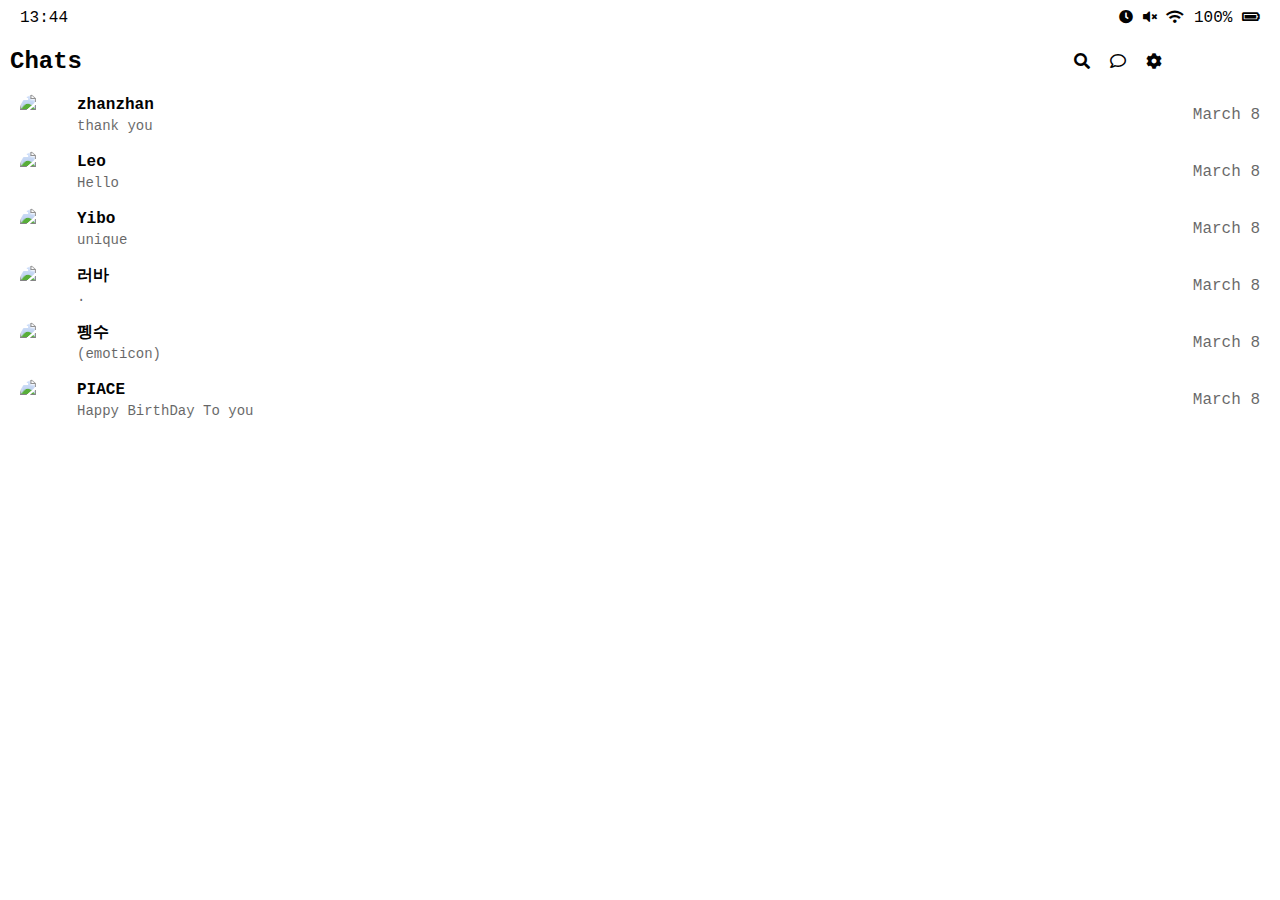
==== index.html @ af73e0ff "이미지변경" ====
<!DOCTYPE html>
<html lang="en">

<head>
    <meta charset="UTF-8">
    <meta name="viewport" content="width=device-width, initial-scale=1.0">
    <meta http-equiv="X-UA-Compatible" content="ie=edge">
    <title>Chat | KAKAO CLONE</title>
    <link rel="stylesheet" href="css/styles.css">
    <link rel="stylesheet" href="https://cdnjs.cloudflare.com/ajax/libs/font-awesome/5.11.2/css/all.css" class="rel">
</head>


<body>
    <div class="status-bar">
        <div class="status-bar__column">
            <span class="sttust-bar__clock">13:54</span>
        </div>

        <div class="status-bar__column">
            <i class="fas fa-clock"></i>
            <i class="fas fa-volume-mute"></i>
            <i class="fas fa-wifi"></i>
            <span class="status-bar__battery-leve">100%</span>
            <i class="fas fa-battery-full"></i>
        </div>
    </div>
    <header class="header">
        <div class="header__header-column">
            <h1 class="header__title">Chats</h1>
        </div>
        <div class="header__header-column">
            <span class="header__icon"><i class="fas fa-search"></i></span>
            <span class="header__icon"><i class="far fa-comment"></i></span>
            <span class="header__icon"><i class="fas fa-cog"></i></span>
        </div>
    </header>
    <main class="chats">
        <ul class="chats__list">
            <li class="chats__chat chat">
                <a href="./chat.html">
                    <div class="chats__chats friend friend--lg">
                        <div class="friend__column">
                            <div class="m-avatar friend__avatar">
                                <img src="https://i.pinimg.com/564x/78/47/7a/78477a75c9b2b70a03f77fb3fcc48140.jpg" />
                            </div>
                            <div class="friend__content">
                                <span class="friend__name">zhanzhan</span>
                                <span class="friend__bottom-text">thank you</span>
                            </div>
                        </div>
                        <div class="friend__column">
                            <span class="chat__timestmp">March 8</span>
                        </div>
                    </div>
                </a>
            </li>
            <li class="chats__chat chat">
                <a href="./chat.html">
                    <div class="chats__chats friend friend--lg">
                        <div class="friend__column">
                            <div class="m-avatar friend__avatar">
                                <img src="https://i.pinimg.com/564x/d6/d0/a1/d6d0a165126dccb92a91fec6926e8a24.jpg" />
                            </div>
                            <div class="friend__content">
                                <span class="friend__name">Leo</span>
                                <span class="friend__bottom-text">Hello</span>
                            </div>
                        </div>
                        <div class="friend__column">
                            <span class="chat__timestmp">March 8</span>
                        </div>
                    </div>
                </a>
            </li>
            <li class="chats__chat chat">
                <a href="./chat.html">
                    <div class="chats__chats friend friend--lg\">
                        <div class="friend__column">
                            <div class="m-avatar friend__avatar">
                                <img src="https://i.pinimg.com/564x/f7/66/31/f7663134b1e323bd7e62934d30d71c9f.jpg" />
                            </div>
                            <div class="friend__content">
                                <span class="friend__name">Yibo</span>
                                <span class="friend__bottom-text">unique</span>
                            </div>
                        </div>
                        <div class="friend__column">
                            <span class="chat__timestmp">March 8</span>
                        </div>
                    </div>
                </a>

            </li>
            <li class="chats__chat chat">
                <a href="./chat.html">
                    <div class="chats__chats friend friend--lg">
                        <div class="friend__column">
                            <div class="m-avatar friend__avatar">
                                <img src="https://i.pinimg.com/564x/c0/1f/d3/c01fd33f583364756d0251a7169ba0ab.jpg" />
                            </div>
                            <div class="friend__content">
                                <span class="friend__name">러바</span>
                                <span class="friend__bottom-text">.</span>
                            </div>
                        </div>
                        <div class="friend__column">
                            <span class="chat__timestmp">March 8</span>
                        </div>
                    </div>
                </a>
            </li>
            <li class="chats__chat chat">
                <a href="./chat.html">
                    <div class="chats__chats friend friend--lg">
                        <div class="friend__column">
                            <div class="m-avatar friend__avatar">
                                <img src="https://i.pinimg.com/564x/8d/f1/b5/8df1b52c342d67e39337bee565bc8fd8.jpg" />
                            </div>
                            <div class="friend__content">
                                <span class="friend__name">펭수</span>
                                <span class="friend__bottom-text">(emoticon)</span>
                            </div>
                        </div>
                        <div class="friend__column">
                            <span class="chat__timestmp">March 8</span>
                        </div>
                    </div>
                </a>
            </li>
            <li class="chats__chat chat">
                <a href="./chat.html">
                    <div class="chats__chats friend friend--lg">
                        <div class="friend__column">
                            <div class="m-avatar friend__avatar">
                                <img src="https://i.pinimg.com/564x/fd/9b/b4/fd9bb4433ab34ffadad5acaf01dd3821.jpg" />
                            </div>
                            <div class="friend__content">
                                <span class="friend__name">PIACE</span>
                                <span class="friend__bottom-text">Happy BirthDay To you</span>
                            </div>
                        </div>
                        <div class="friend__column">
                            <span class="chat__timestmp">March 8</span>
                        </div>
                    </div>
                </a>
            </li>

        </ul>
    </main>
    <nav class="nav">
        <ul class="nav__list">
            <li class="nav__list-item">
                <a href="./friends.html" class="nav__list-link"><i class="fas fa-user"></i></i></a>
            </li>
            <li class="nav__list-item">
                <a href="./index.html" class="nav__list-link">
                    <div class="nav__badge">8</div><i class="fas fa-comment"></i></span>
                </a>
            </li>
            <li class="nav__list-item">
                <a href="./find.html" class="nav__list-link"><i class="fas fa-search"></i></a>
            </li>
            <li class="nav__list-item">
                <a href="./more.html" class="nav__list-link"><i class="fas fa-ellipsis-h"></i></a>
            </li>

        </ul>
    </nav>
    <div class="bigScreen">
        <span class="bigScreen__text">600px이하의 화면에서 이용하실수있습니다.</span>
    </div>
</body>
<script src="js/clock.js"></script>
<script src="js/chat.js"></script>

</html>
---- css/styles.css ----
@import "reset.css";
@import "status-bar.css";
@import "header.css";
@import "nav-bar.css";
@import "friend.css";
@import "friends.css";
@import "find.css";
@import "more.css";
@import url('https://fonts.googleapis.com/css?family=Roboto:700&display=swap');
@import "settings.css";
@import "chat.css";
@import "profile.css";
@import "mobile.css";
body {
    background-color: white;
    padding-top: 20px;
    padding-bottom: 20px;
    color: #020202;
    font-family: 'Courier New', Courier, monospace;
}

* {
    box-sizing: border-box;
}

a {
    color: inherit;
    text-decoration: none;
}

@keyframes fadeIn {
    from {
        opacity: 0;
        transform: translateY(50px);
    }
    to {
        opacity: 1;
        transform: none;
    }
}

main {
    margin-top: 15px;
    margin-left: 20px;
    margin-right: 20px;
    animation: fadeIn 0.5s ease-in-out;
}

li {
    margin-top: 10px;
}
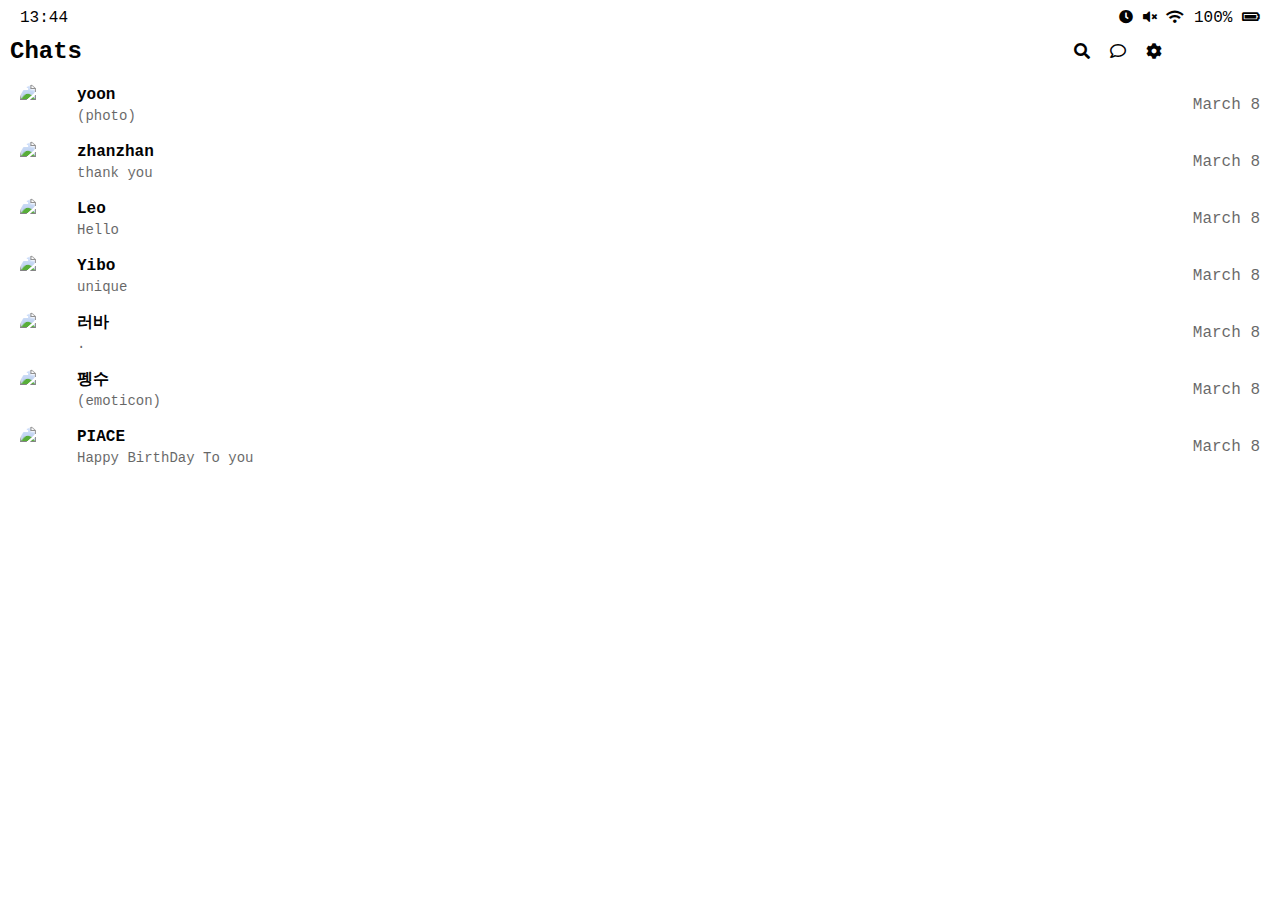
==== commit 4475e7b1: "인덱스추가" ====
--- a/index.html
+++ b/index.html
@@ -37,6 +37,24 @@
     </header>
     <main class="chats">
         <ul class="chats__list">
+            <li class="chats__chat chat">
+                <a href="./chat.html">
+                    <div class="chats__chats friend friend--lg">
+                        <div class="friend__column">
+                            <div class="m-avatar friend__avatar">
+                                <img src="https://i.pinimg.com/564x/0a/64/05/0a640547a96a0d3f02a82b15ca046dbd.jpg" />
+                            </div>
+                            <div class="friend__content">
+                                <span class="friend__name">yoon</span>
+                                <span class="friend__bottom-text">(photo)</span>
+                            </div>
+                        </div>
+                        <div class="friend__column">
+                            <span class="chat__timestmp">March 8</span>
+                        </div>
+                    </div>
+                </a>
+            </li>
             <li class="chats__chat chat">
                 <a href="./chat.html">
                     <div class="chats__chats friend friend--lg">
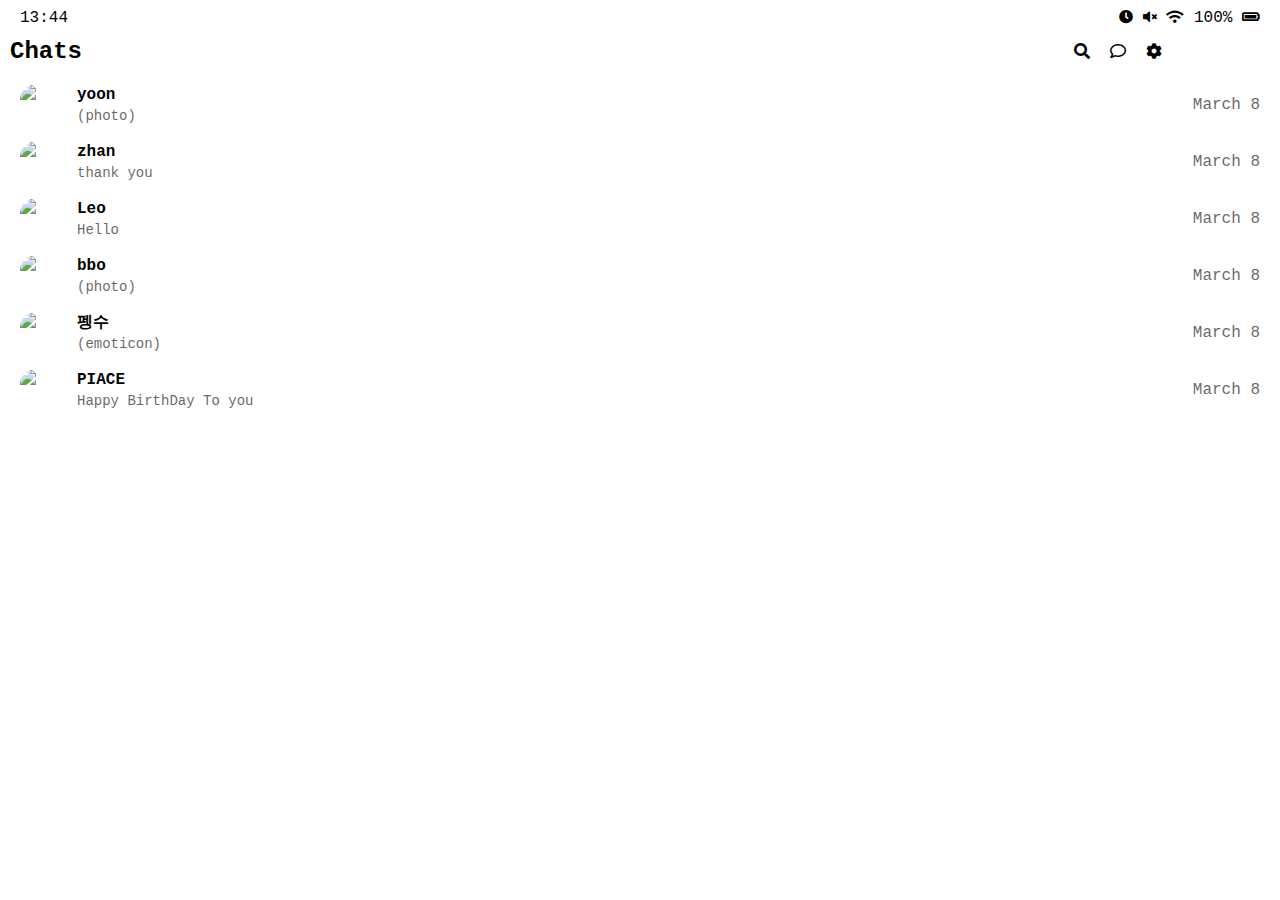
==== commit a94bf736: "이미지수정" ====
--- a/index.html
+++ b/index.html
@@ -60,10 +60,10 @@
                     <div class="chats__chats friend friend--lg">
                         <div class="friend__column">
                             <div class="m-avatar friend__avatar">
-                                <img src="https://i.pinimg.com/564x/78/47/7a/78477a75c9b2b70a03f77fb3fcc48140.jpg" />
+                                <img src="https://img.theqoo.net/img/tfSmt.jpg" />
                             </div>
                             <div class="friend__content">
-                                <span class="friend__name">zhanzhan</span>
+                                <span class="friend__name">zhan</span>
                                 <span class="friend__bottom-text">thank you</span>
                             </div>
                         </div>
@@ -96,11 +96,11 @@
                     <div class="chats__chats friend friend--lg\">
                         <div class="friend__column">
                             <div class="m-avatar friend__avatar">
-                                <img src="https://i.pinimg.com/564x/f7/66/31/f7663134b1e323bd7e62934d30d71c9f.jpg" />
+                                <img src="https://img.theqoo.net/img/BEtyq.jpg" />
                             </div>
                             <div class="friend__content">
-                                <span class="friend__name">Yibo</span>
-                                <span class="friend__bottom-text">unique</span>
+                                <span class="friend__name">bbo</span>
+                                <span class="friend__bottom-text">(photo)</span>
                             </div>
                         </div>
                         <div class="friend__column">
@@ -109,24 +109,6 @@
                     </div>
                 </a>
 
-            </li>
-            <li class="chats__chat chat">
-                <a href="./chat.html">
-                    <div class="chats__chats friend friend--lg">
-                        <div class="friend__column">
-                            <div class="m-avatar friend__avatar">
-                                <img src="https://i.pinimg.com/564x/c0/1f/d3/c01fd33f583364756d0251a7169ba0ab.jpg" />
-                            </div>
-                            <div class="friend__content">
-                                <span class="friend__name">러바</span>
-                                <span class="friend__bottom-text">.</span>
-                            </div>
-                        </div>
-                        <div class="friend__column">
-                            <span class="chat__timestmp">March 8</span>
-                        </div>
-                    </div>
-                </a>
             </li>
             <li class="chats__chat chat">
                 <a href="./chat.html">
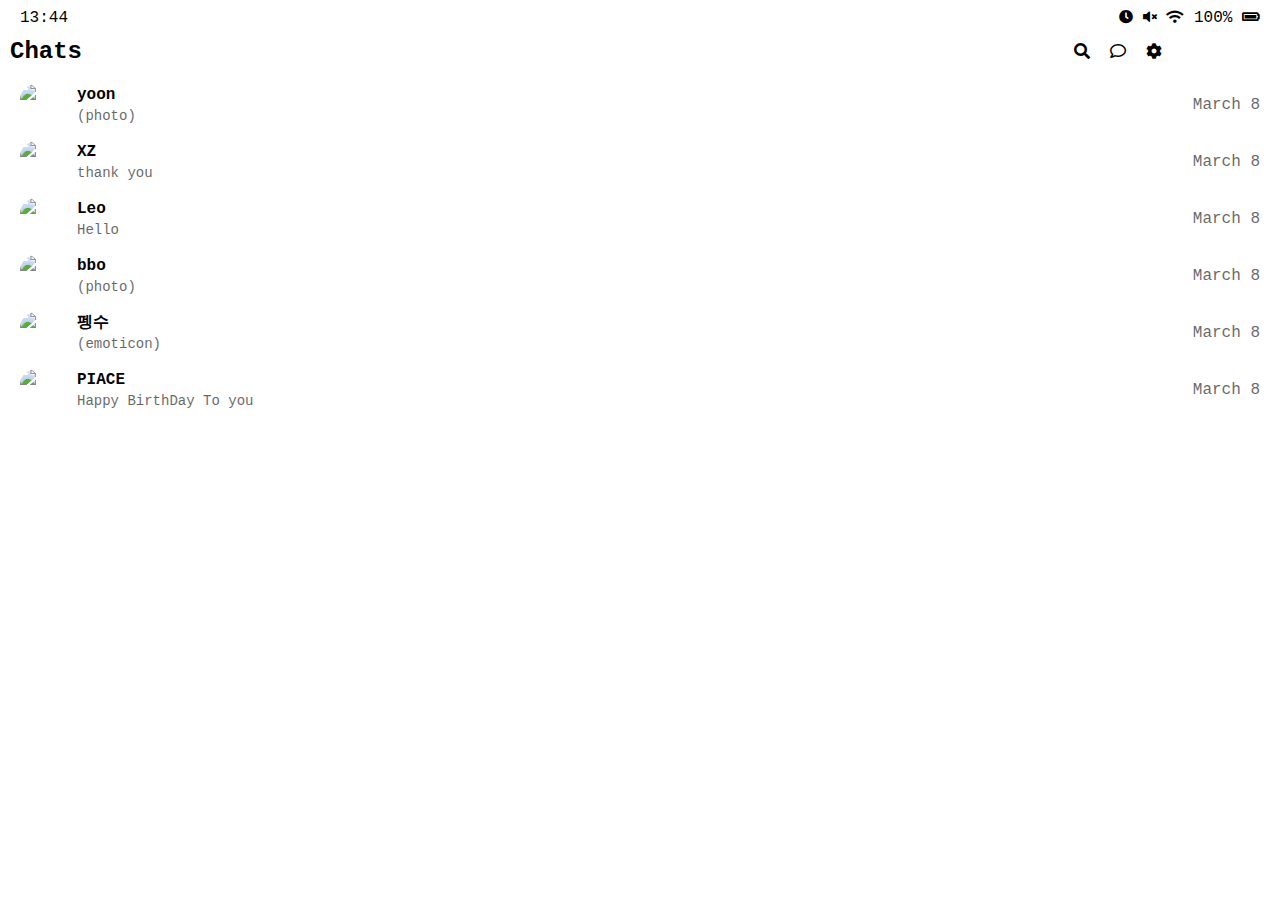
==== commit e094f9dc: "이름변경" ====
--- a/index.html
+++ b/index.html
@@ -60,10 +60,10 @@
                     <div class="chats__chats friend friend--lg">
                         <div class="friend__column">
                             <div class="m-avatar friend__avatar">
-                                <img src="https://img.theqoo.net/img/tfSmt.jpg" />
+                                <img src="https://i.pinimg.com/564x/c7/78/3c/c7783ca7a0ff761f89482f5323be88ef.jpg" />
                             </div>
                             <div class="friend__content">
-                                <span class="friend__name">zhan</span>
+                                <span class="friend__name">XZ</span>
                                 <span class="friend__bottom-text">thank you</span>
                             </div>
                         </div>
@@ -96,7 +96,8 @@
                     <div class="chats__chats friend friend--lg\">
                         <div class="friend__column">
                             <div class="m-avatar friend__avatar">
-                                <img src="https://img.theqoo.net/img/BEtyq.jpg" />
+                                <img src="https://post-phinf.pstatic.net/MjAyMDAxMDJfMjk4/MDAxNTc3OTQ4NDY4OTc5.XTOvOHnHR1Ws9Cl8cvbXw9dZTUwtahozwIHk3NZGURog.3BCM0Vb5EqpLqMwYbAItaXVKgS6J_JwRFW4Bu9OYsCkg.JPEG/%EC%99%95%EC%9D%B4%EB%B3%B4_%EB%B0%94%EC%9D%B4%ED%81%AC_BAZAAR.jpg?type=w1200"
+                                />
                             </div>
                             <div class="friend__content">
                                 <span class="friend__name">bbo</span>
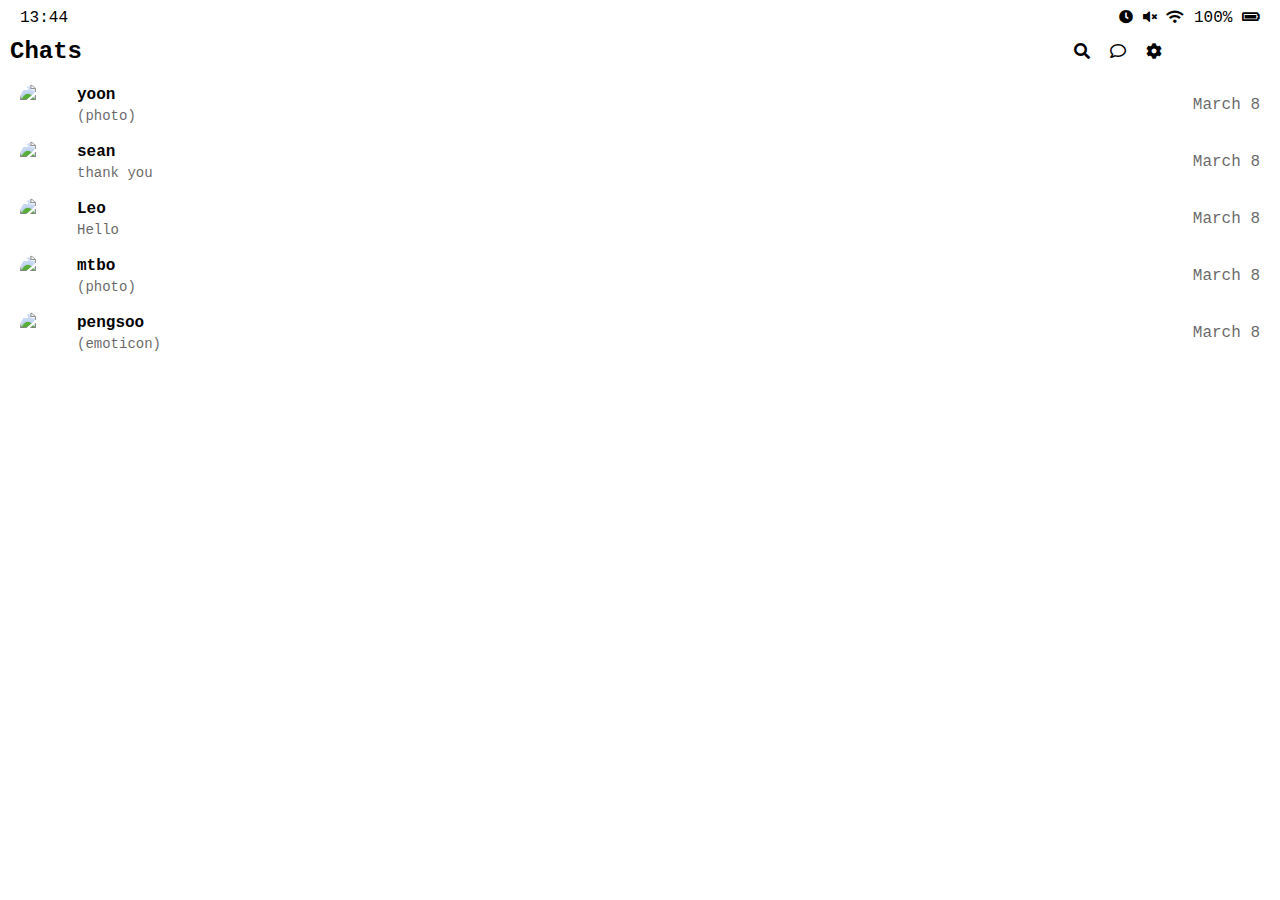
==== commit b1cc03ca: "Update index.html" ====
--- a/index.html
+++ b/index.html
@@ -42,7 +42,7 @@
                     <div class="chats__chats friend friend--lg">
                         <div class="friend__column">
                             <div class="m-avatar friend__avatar">
-                                <img src="https://i.pinimg.com/564x/0a/64/05/0a640547a96a0d3f02a82b15ca046dbd.jpg" />
+                                <img src="https://img.crazzzybaseball.com/edimg/5e1a98e4b6447.jpg" />
                             </div>
                             <div class="friend__content">
                                 <span class="friend__name">yoon</span>
@@ -63,7 +63,7 @@
                                 <img src="https://i.pinimg.com/564x/c7/78/3c/c7783ca7a0ff761f89482f5323be88ef.jpg" />
                             </div>
                             <div class="friend__content">
-                                <span class="friend__name">XZ</span>
+                                <span class="friend__name">sean</span>
                                 <span class="friend__bottom-text">thank you</span>
                             </div>
                         </div>
@@ -100,7 +100,7 @@
                                 />
                             </div>
                             <div class="friend__content">
-                                <span class="friend__name">bbo</span>
+                                <span class="friend__name">mtbo</span>
                                 <span class="friend__bottom-text">(photo)</span>
                             </div>
                         </div>
@@ -119,7 +119,7 @@
                                 <img src="https://i.pinimg.com/564x/8d/f1/b5/8df1b52c342d67e39337bee565bc8fd8.jpg" />
                             </div>
                             <div class="friend__content">
-                                <span class="friend__name">펭수</span>
+                                <span class="friend__name">pengsoo</span>
                                 <span class="friend__bottom-text">(emoticon)</span>
                             </div>
                         </div>
@@ -129,25 +129,6 @@
                     </div>
                 </a>
             </li>
-            <li class="chats__chat chat">
-                <a href="./chat.html">
-                    <div class="chats__chats friend friend--lg">
-                        <div class="friend__column">
-                            <div class="m-avatar friend__avatar">
-                                <img src="https://i.pinimg.com/564x/fd/9b/b4/fd9bb4433ab34ffadad5acaf01dd3821.jpg" />
-                            </div>
-                            <div class="friend__content">
-                                <span class="friend__name">PIACE</span>
-                                <span class="friend__bottom-text">Happy BirthDay To you</span>
-                            </div>
-                        </div>
-                        <div class="friend__column">
-                            <span class="chat__timestmp">March 8</span>
-                        </div>
-                    </div>
-                </a>
-            </li>
-
         </ul>
     </main>
     <nav class="nav">
@@ -176,4 +157,4 @@
 <script src="js/clock.js"></script>
 <script src="js/chat.js"></script>
 
-</html>+</html>
